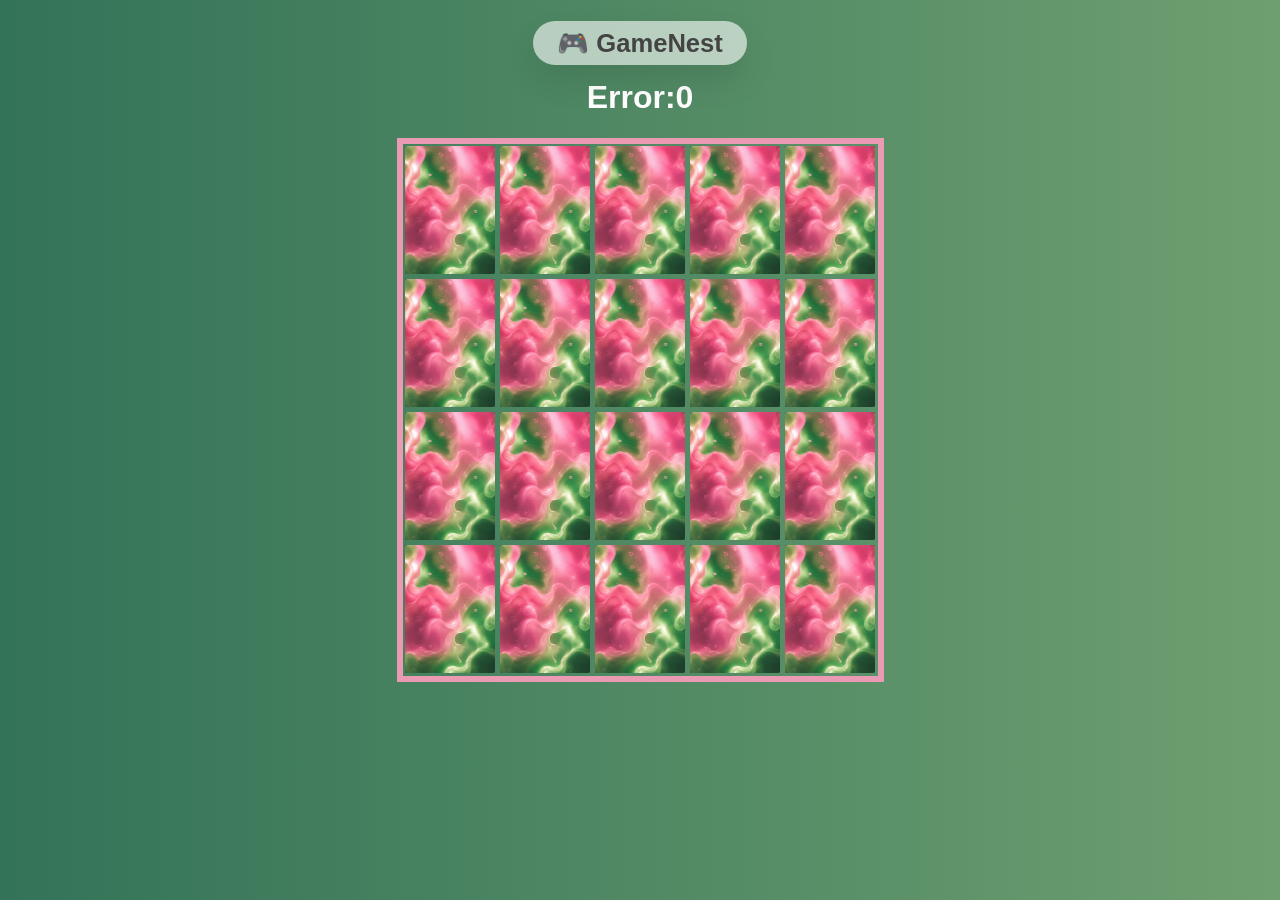
==== cards.html @ 1cebc102 "added new memory cards game" ====
<!doctype html>
<html lang="en">
  <head>
    <meta charset="UTF-8" />
    <meta name="viewport" content="width=device-width, initial-scale=1.0" />

    <title>Superhero Memory Cards</title>

    <link rel="stylesheet" href="cards.css" />
  </head>

  <body>
    <a href="index.html" class="gamenest-btn">🎮 GameNest</a>
    <h1>Error:<span id="errors">0</span></h1>
    <div id="board"></div>
    <h2 id="winMessage"></h2>
    <a href="cards.html" class="hidden" id="againBtn">Play Again 🔄️</a>
    <script src="cards.js"></script>
  </body>
</html>
---- cards.css ----
/* #E27296 ِDark pink
#EA9AB3 Light Pink
#337358 Dark green
#6E9F70 Light green
#E4E2D3 Cream */
body {
  font-family: Arial, Helvetica, sans-serif;
  text-align: center;
  padding-top: 20px;
  background: linear-gradient(to right, #337358, #6e9f70);
  background-repeat: no-repeat;
  background-attachment: fixed;
  color: white;
}

.gamenest-btn {
  color: #444;
  background-color: rgba(255, 255, 255, 0.6);
  backdrop-filter: blur(10px);

  text-decoration: none;
  font-size: 1.6rem;
  font-weight: 700;

  padding: 0.5rem 1.5rem;
  border-radius: 50rem;

  box-shadow: 0 1rem 2rem rgba(0, 0, 0, 0.1);
  transition: 0.2s;
}

.gamenest-btn:hover {
  background-color: white;
  color: #c7365f;
  transform: translateY(-2px);
}
#board {
  height: 532px;
  width: 475px;
  margin: 0 auto;
  display: flex;
  flex-wrap: wrap;
  border: 6px solid #ea9ab3;
}
.card {
  height: 128px;
  width: 90px;
  margin: 2.5px;
}
#winMessage {
  color: #e27296;
}
.hidden {
  display: none;
}
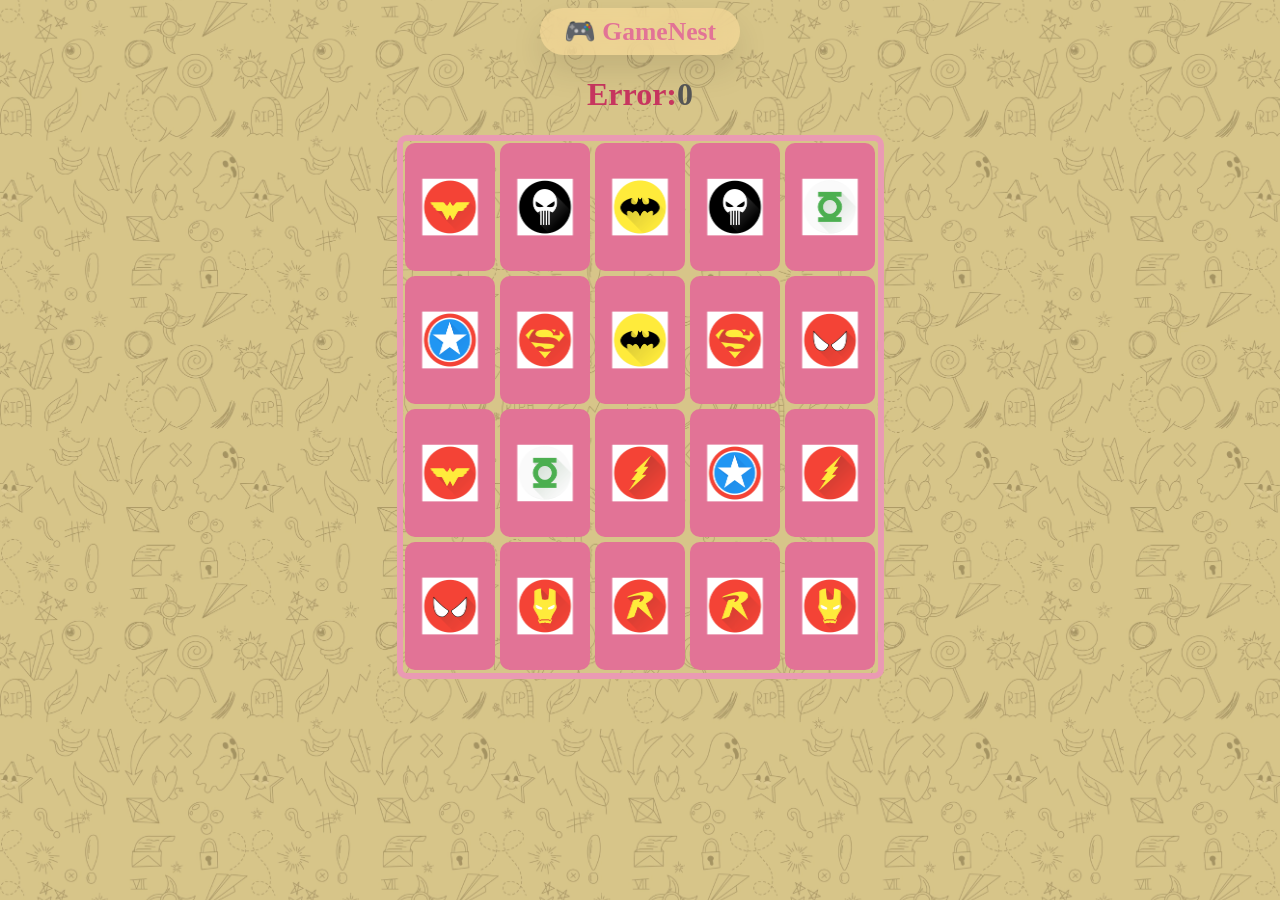
==== commit 28f91319: "changed theme" ====
--- a/cards.html
+++ b/cards.html
@@ -13,7 +13,7 @@
     <a href="index.html" class="gamenest-btn">🎮 GameNest</a>
     <h1>Error:<span id="errors">0</span></h1>
     <div id="board"></div>
-    <h2 id="winMessage"></h2>
+    <h2 id="winMessage" class="hidden"></h2>
     <a href="cards.html" class="hidden" id="againBtn">Play Again 🔄️</a>
     <script src="cards.js"></script>
   </body>
--- a/cards.css
+++ b/cards.css
@@ -1,21 +1,26 @@
-/* #E27296 ِDark pink
-#EA9AB3 Light Pink
-#337358 Dark green
-#6E9F70 Light green
-#E4E2D3 Cream */
+:root {
+  --pink: #e27396;
+  --light-pink: #ea9ab2;
+  --purple: #84418a;
+  --cream: #fcde9c;
+}
 body {
-  font-family: Arial, Helvetica, sans-serif;
-  text-align: center;
-  padding-top: 20px;
-  background: linear-gradient(to right, #337358, #6e9f70);
-  background-repeat: no-repeat;
-  background-attachment: fixed;
-  color: white;
+  display: flex;
+  justify-content: center;
+  align-items: center;
+  flex-direction: column;
+  background-image: url(assets/guessbg.webp);
+  background-size: cover;
 }
-
+h1 {
+  color: #c7365f;
+}
+#errors {
+  color: #555;
+}
 .gamenest-btn {
-  color: #444;
-  background-color: rgba(255, 255, 255, 0.6);
+  color: var(--pink);
+  background-color: #fcde9c97;
   backdrop-filter: blur(10px);
 
   text-decoration: none;
@@ -41,15 +46,96 @@
   display: flex;
   flex-wrap: wrap;
   border: 6px solid #ea9ab3;
+  border-radius: 10px;
 }
 .card {
   height: 128px;
   width: 90px;
+  border-radius: 10px;
   margin: 2.5px;
 }
 #winMessage {
+  background: white;
+  padding: 8px;
+  border-radius: 30px;
   color: #e27296;
+}
+#againBtn {
+  text-decoration: none;
+  font-weight: 900;
+  font-size: 30px;
+  color: white;
+  width: 100%;
+  background-color: var(--pink);
+  padding: 6px 0 8px 0;
+  text-align: center;
+  border-radius: 30px;
 }
 .hidden {
   display: none;
 }
+/* ================= RESPONSIVE ================= */
+
+@media (max-width: 600px) {
+  body {
+    padding: 15px 10px;
+  }
+
+  .gamenest-btn {
+    font-size: 1rem;
+    padding: 0.45rem 1rem;
+  }
+
+  h1 {
+    font-size: 1.4rem;
+    margin: 20px 0;
+  }
+
+  #board {
+    width: 95vw;
+    height: auto;
+    max-width: 475px;
+    aspect-ratio: 475 / 532;
+
+    border-width: 4px;
+  }
+
+  .card {
+    width: calc((100% - 25px) / 5);
+    height: auto;
+    aspect-ratio: 90 / 128;
+    margin: 2px;
+  }
+
+  #winMessage {
+    font-size: 1.4rem;
+    margin-top: 20px;
+  }
+}
+@media (max-width: 400px) {
+  body {
+    padding: 10px 5px;
+  }
+
+  .gamenest-btn {
+    font-size: 0.85rem;
+    padding: 0.4rem 0.8rem;
+  }
+
+  h1 {
+    font-size: 1.1rem;
+  }
+
+  #board {
+    width: 96vw;
+    border-width: 3px;
+  }
+
+  .card {
+    margin: 1.5px;
+  }
+
+  #winMessage {
+    font-size: 1.1rem;
+  }
+}
